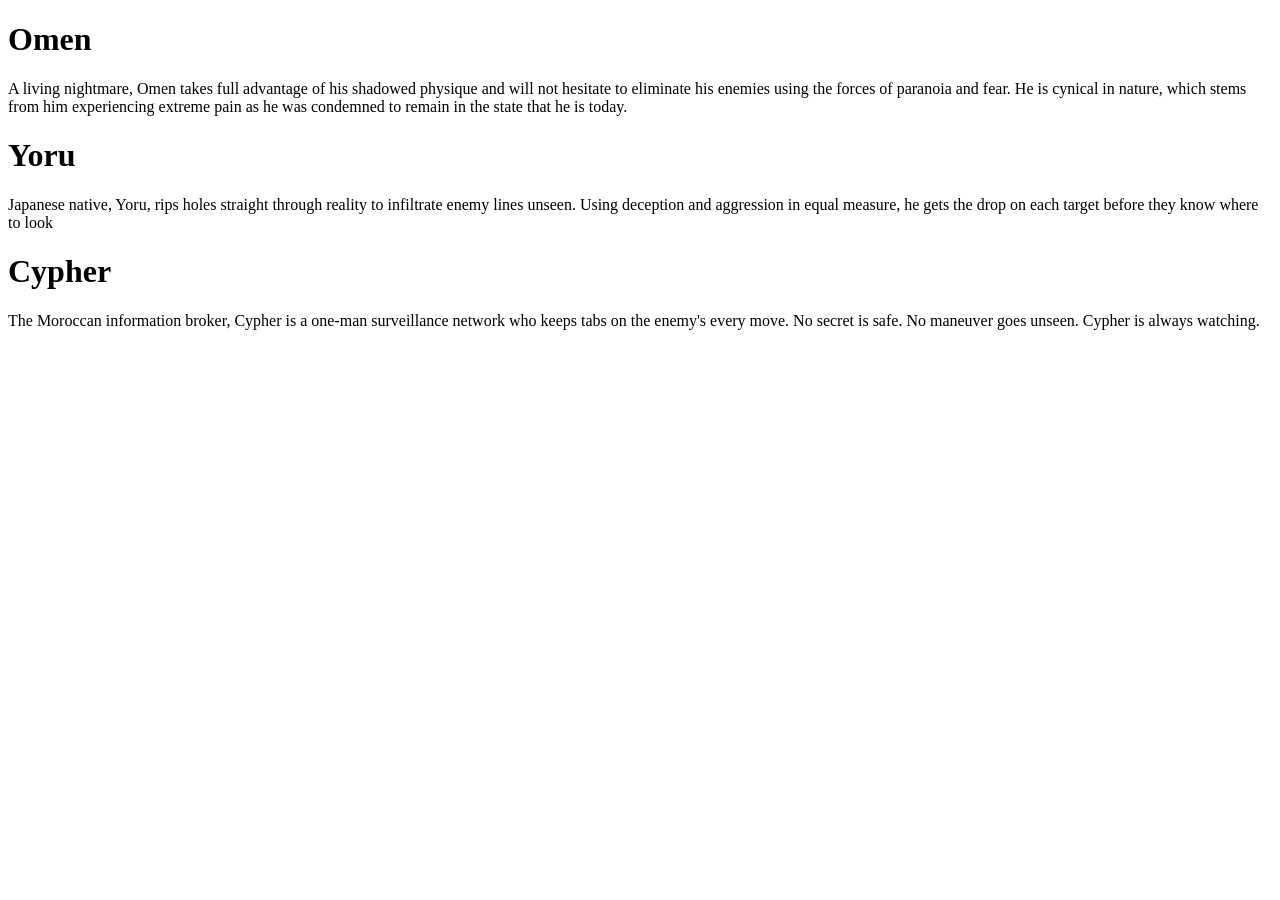
==== index.html @ 6dca6e81 "changed file locations for better interaction with github pages" ====
<!DOCTYPE html>
<html>
  <head>
    <meta charset="utf-8">
    <link rel="stylesheet" type="text/css" href="style.css"/>

    <title>Valorant</title>
  </head>
  <body>
    <div>
        <h1>Omen</h1>
        <p>A living nightmare, Omen takes full advantage of his shadowed physique and will not hesitate to eliminate his enemies using the forces of paranoia and fear. He is cynical in nature, which stems from him experiencing extreme pain as he was condemned to remain in the state that he is today.</p>
    </div>
    <div>
        <h1>Yoru</h1>
        <p>Japanese native, Yoru, rips holes straight through reality to infiltrate enemy lines unseen. Using deception and aggression in equal measure, he gets the drop on each target before they know where to look</p>
    </div>
    <div>
        <h1>Cypher</h1>
        <p>The Moroccan information broker, Cypher is a one-man surveillance network who keeps tabs on the enemy's every move. No secret is safe. No maneuver goes unseen. Cypher is always watching.</p>
    </div>
  </body>
---- style.css ----
@media(min-wid: 992px){
    div{
        box-sizing: border-box;
        width: 33.33%;
        height:20px;
        border-color: black;
        border-width: 1px; 
    }
    h1{
        float:right;
    }
}
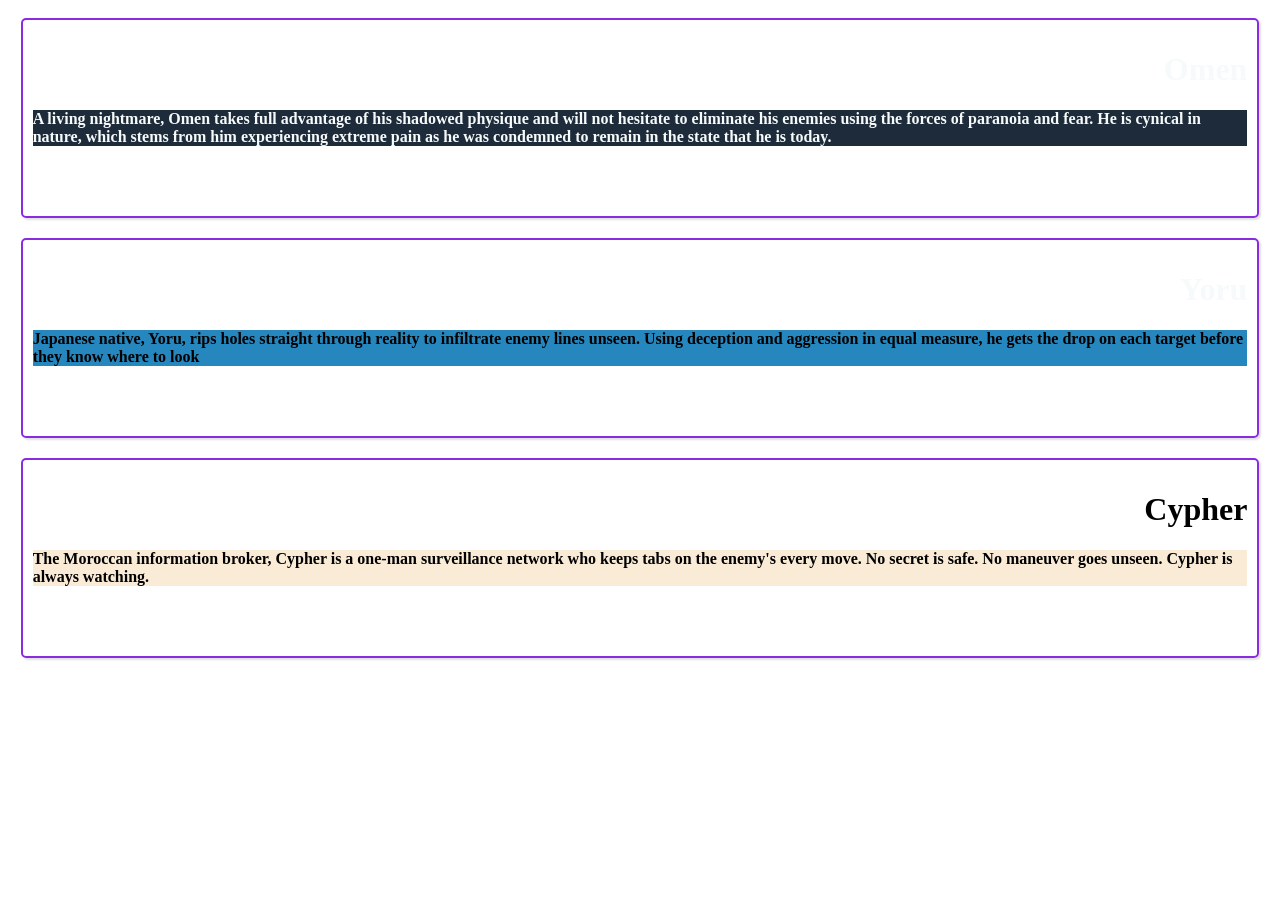
==== commit 2e67b280: "Added the column format and the required styling" ====
--- a/index.html
+++ b/index.html
@@ -7,16 +7,17 @@
     <title>Valorant</title>
   </head>
   <body>
-    <div>
+    <div id="omen" class="col-lg-4 col-md-6 col-sm-12">
         <h1>Omen</h1>
         <p>A living nightmare, Omen takes full advantage of his shadowed physique and will not hesitate to eliminate his enemies using the forces of paranoia and fear. He is cynical in nature, which stems from him experiencing extreme pain as he was condemned to remain in the state that he is today.</p>
     </div>
-    <div>
+    <div id="yoru" class="col-lg-4 col-md-6 col-sm-12">
         <h1>Yoru</h1>
         <p>Japanese native, Yoru, rips holes straight through reality to infiltrate enemy lines unseen. Using deception and aggression in equal measure, he gets the drop on each target before they know where to look</p>
     </div>
-    <div>
+    <div id="cypher" class="col-lg-4 col-md-12 col-sm-12">
         <h1>Cypher</h1>
         <p>The Moroccan information broker, Cypher is a one-man surveillance network who keeps tabs on the enemy's every move. No secret is safe. No maneuver goes unseen. Cypher is always watching.</p>
     </div>
-  </body>+  </body>
+</html>
--- a/style.css
+++ b/style.css
@@ -1,12 +1,81 @@
-@media(min-wid: 992px){
-    div{
-        box-sizing: border-box;
-        width: 33.33%;
-        height:20px;
-        border-color: black;
-        border-width: 1px; 
+div {
+    box-sizing: border-box; /* Adjusted width to accommodate 3 boxes with margins */
+    height: 200px; /* Added 'px' unit for height */
+    overflow: auto; /* Added overflow property to create scroll bar when content exceeds height */
+    border: 2px blueviolet solid;
+    padding: 10px;
+    margin: 10px 1%; /* Adjusted margin to create space between boxes */
+    border-radius: 5px;
+    box-shadow: 2px 2px 2px #e0e0e0;
+    float: left;
+    position: relative;/* Added position property to div */
+}
+h1{
+    color:rgb(246, 250, 250);
+    text-align: right;
+}
+
+#omen{
+    background-image: url('https://i.pinimg.com/originals/7a/f3/6e/7af36e3f2da8ec425edac04747a8f3a3.png');
+    background-size: contain;
+    background-position: center;
+    p{
+        color:rgb(246, 250, 250);
+        font-family: 'Brush Script MT', cursive;
+        font-weight: bold;
+        background-color:#1d2b3a;
     }
+}
+
+#yoru
+{
+    background-image: url('https://w0.peakpx.com/wallpaper/13/629/HD-wallpaper-video-game-valorant-yoru-valorant.jpg');
+    background-size: contain;
+    background-position: center;
+    p{
+        font-family: 'Brush Script MT', cursive;
+        font-weight: bold;
+        background-color: #2587be;
+    }
+}
+
+#cypher
+{
     h1{
-        float:right;
+        color: black;
+    }
+    background-image: url('https://pbs.twimg.com/media/FzbDkaCX0AEa0R3.jpg:large');
+    background-size: contain;
+    background-position: center;
+    p{
+        font-family: 'Brush Script MT', cursive;
+        font-weight: bold;
+        background-color:antiquewhite;
+    }
+}
+
+@media(min-width: 992px){
+    .col-lg-4{
+        div{
+        width: 31.33%; /* Adjusted width to accommodate 3 boxes with margins */
+        }
+    }
+}
+@media (min-width: 768px) and (max-width: 991px){
+    .col-md-6{
+        div{
+        width: 48%; /* Adjusted width to accommodate 2 boxes with margins */
+        }
+    }.col-md-12{
+        div{
+        width: 100%; /* Adjusted width to accommodate 1 box with margins */
+        }
+    }
+}
+@media (max-width: 767px){
+    .col-sm-12{
+        div{
+        width: 100%; /* Adjusted width to accommodate 1 box with margins */
+        }
     }
 }
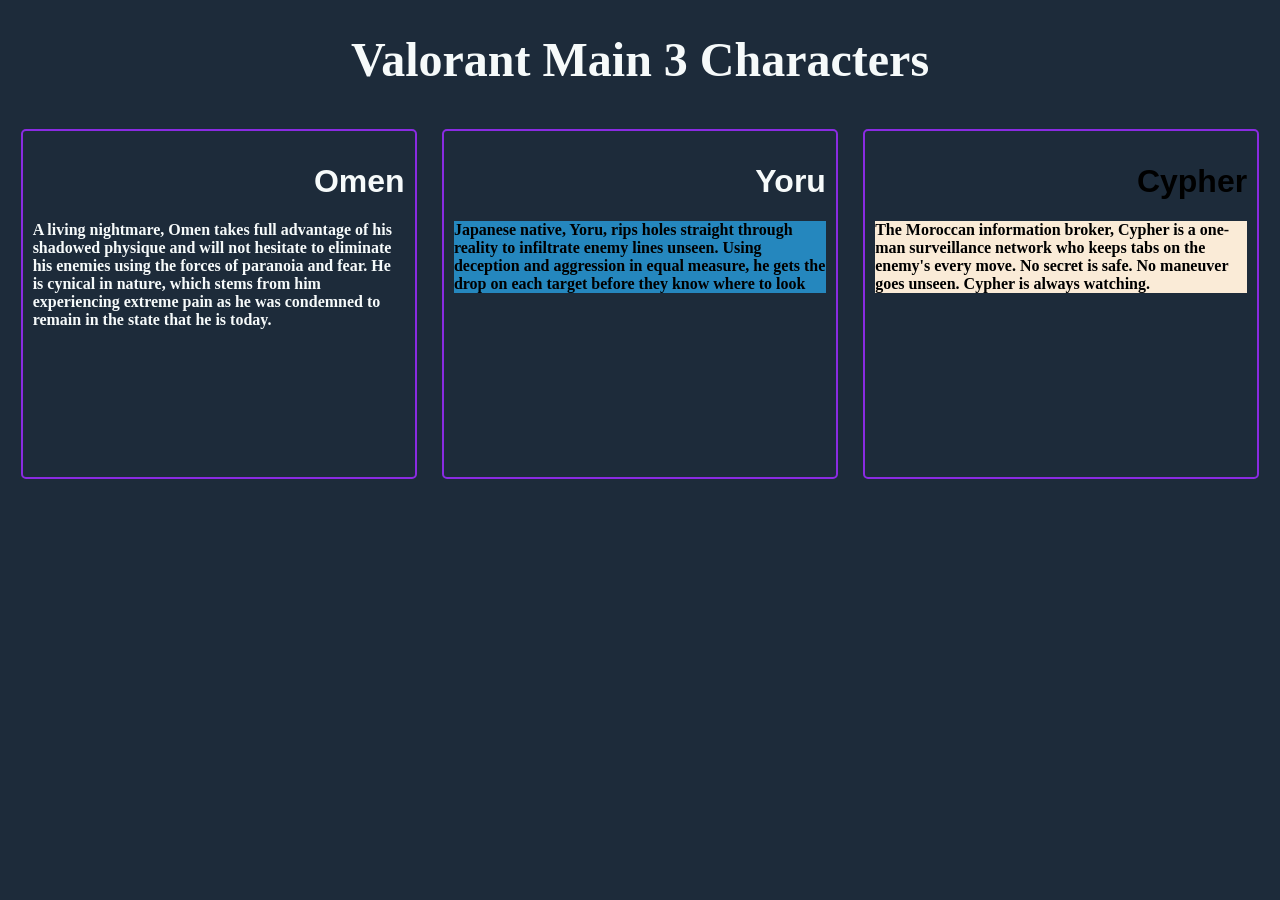
==== commit c5543983: "Made changes to meet the requirements" ====
--- a/index.html
+++ b/index.html
@@ -7,6 +7,7 @@
     <title>Valorant</title>
   </head>
   <body>
+    <h1 class='title'>Valorant Main 3 Characters</h1>
     <div id="omen" class="col-lg-4 col-md-6 col-sm-12">
         <h1>Omen</h1>
         <p>A living nightmare, Omen takes full advantage of his shadowed physique and will not hesitate to eliminate his enemies using the forces of paranoia and fear. He is cynical in nature, which stems from him experiencing extreme pain as he was condemned to remain in the state that he is today.</p>
--- a/style.css
+++ b/style.css
@@ -1,81 +1,92 @@
+body{
+    background-color: #1d2b3a;
+}
 div {
-    box-sizing: border-box; /* Adjusted width to accommodate 3 boxes with margins */
-    height: 200px; /* Added 'px' unit for height */
-    overflow: auto; /* Added overflow property to create scroll bar when content exceeds height */
+    box-sizing: border-box;
+  
+    overflow: auto;
     border: 2px blueviolet solid;
     padding: 10px;
-    margin: 10px 1%; /* Adjusted margin to create space between boxes */
+    margin: 10px 1%;
     border-radius: 5px;
-    box-shadow: 2px 2px 2px #e0e0e0;
+    border-width: 2px;
     float: left;
-    position: relative;/* Added position property to div */
 }
-h1{
-    color:rgb(246, 250, 250);
+
+h1 {
+    font-family:'Franklin Gothic Medium', 'Arial Narrow', Arial, sans-serif;
+    font-size: 200%;
+    color: rgb(246, 250, 250);
     text-align: right;
 }
-
-#omen{
+.title{
+    font-family:'Times New Roman', Times, serif;
+    font-size: 300%;
+    color: rgb(246, 250, 250);
+    text-align: center;
+}
+#omen {
     background-image: url('https://i.pinimg.com/originals/7a/f3/6e/7af36e3f2da8ec425edac04747a8f3a3.png');
     background-size: contain;
     background-position: center;
-    p{
-        color:rgb(246, 250, 250);
-        font-family: 'Brush Script MT', cursive;
-        font-weight: bold;
-        background-color:#1d2b3a;
+}
+
+#omen p {
+    color: rgb(246, 250, 250);
+    font-family: 'Brush Script MT', cursive;
+    font-weight: bold;
+    background-color: #1d2b3a;
+}
+
+#yoru {
+    background-image: url('https://w0.peakpx.com/wallpaper/13/629/HD-wallpaper-video-game-valorant-yoru-valorant.jpg');
+    background-size: contain;
+    background-position: center;
+}
+
+#yoru p {
+    font-family: 'Brush Script MT', cursive;
+    font-weight: bold;
+    background-color: #2587be;
+}
+
+#cypher {
+    background-image: url('https://pbs.twimg.com/media/FzbDkaCX0AEa0R3.jpg:large');
+    background-size: contain;
+    background-position: center;
+}
+
+#cypher p {
+    font-family: 'Brush Script MT', cursive;
+    font-weight: bold;
+    background-color: antiquewhite;
+}
+
+#cypher h1 {
+    color: black;
+}
+@media (min-width: 992px) {
+    .col-lg-4{
+        width: 31.33%;
+        height: 350px;
     }
 }
 
-#yoru
-{
-    background-image: url('https://w0.peakpx.com/wallpaper/13/629/HD-wallpaper-video-game-valorant-yoru-valorant.jpg');
-    background-size: contain;
-    background-position: center;
-    p{
-        font-family: 'Brush Script MT', cursive;
-        font-weight: bold;
-        background-color: #2587be;
+@media (min-width: 768px) and (max-width: 991px) {
+    .col-md-6{
+        width: 48%;
+        height: 350px;
+    }
+
+    .col-md-12{
+        width: 100%;
+        height: 350px;
     }
 }
 
-#cypher
-{
-    h1{
-        color: black;
-    }
-    background-image: url('https://pbs.twimg.com/media/FzbDkaCX0AEa0R3.jpg:large');
-    background-size: contain;
-    background-position: center;
-    p{
-        font-family: 'Brush Script MT', cursive;
-        font-weight: bold;
-        background-color:antiquewhite;
-    }
-}
-
-@media(min-width: 992px){
-    .col-lg-4{
-        div{
-        width: 31.33%; /* Adjusted width to accommodate 3 boxes with margins */
-        }
-    }
-}
-@media (min-width: 768px) and (max-width: 991px){
-    .col-md-6{
-        div{
-        width: 48%; /* Adjusted width to accommodate 2 boxes with margins */
-        }
-    }.col-md-12{
-        div{
-        width: 100%; /* Adjusted width to accommodate 1 box with margins */
-        }
-    }
-}
-@media (max-width: 767px){
+@media (max-width: 767px) {
     .col-sm-12{
-        div{
-        width: 100%; /* Adjusted width to accommodate 1 box with margins */
-        }
+        width: 100%;
+        height: 350px;
     }
 }
